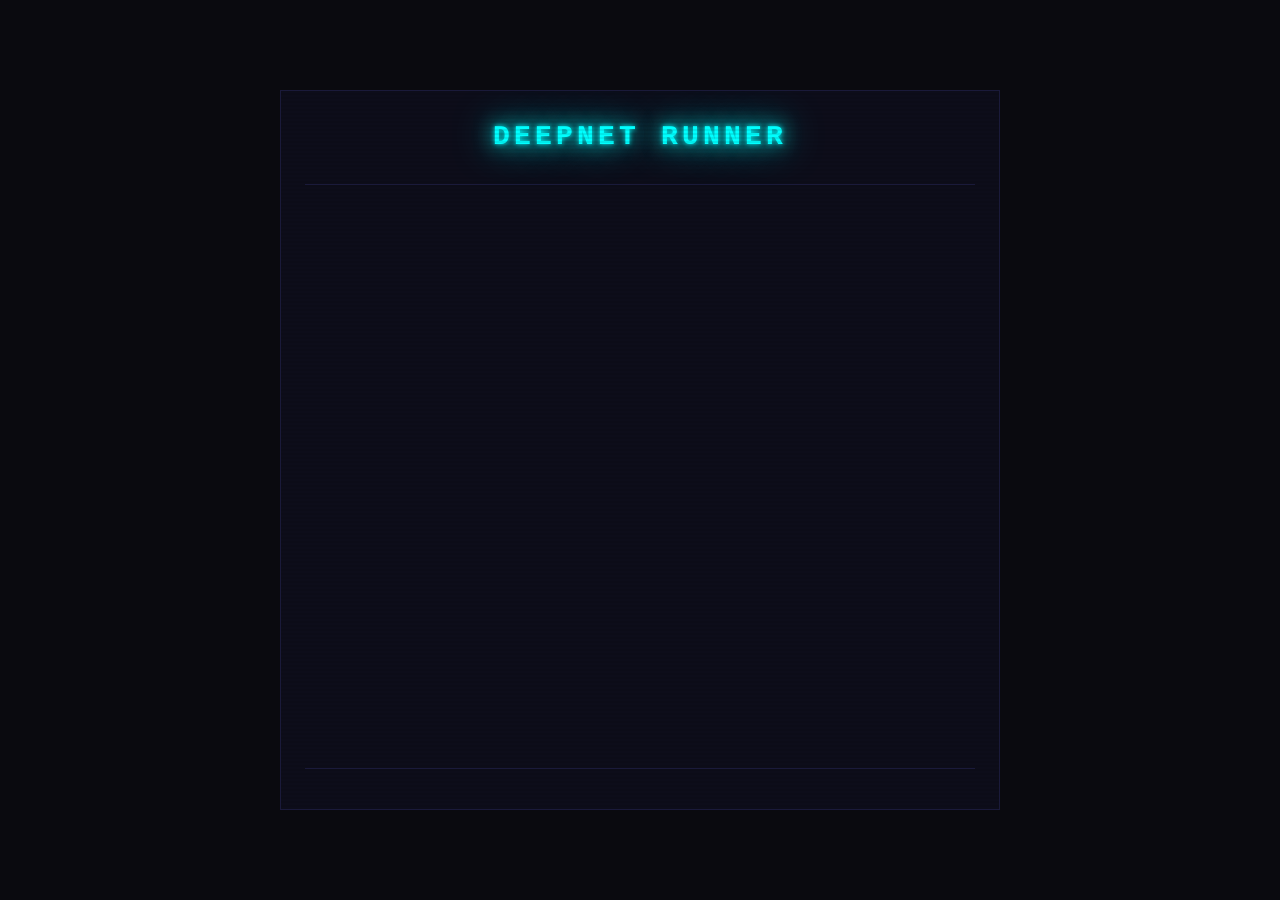
==== index.html @ 1d3aad5c "feat: project scaffold with cyberpunk design tokens and neon CSS" ====
<!DOCTYPE html>
<html lang="zh-CN">
<head>
  <meta charset="UTF-8">
  <meta name="viewport" content="width=device-width, initial-scale=1.0">
  <title>DeepNet Runner</title>
  <link rel="stylesheet" href="css/tokens.css">
  <link rel="stylesheet" href="css/neon.css">
  <link rel="stylesheet" href="css/game.css">
</head>
<body>
  <div id="game" class="crt">
    <header id="game-header">
      <h1 class="neon-text">DEEPNET RUNNER</h1>
      <div id="player-stats"></div>
    </header>
    <main id="game-output"></main>
    <footer id="game-input">
      <div id="choices"></div>
    </footer>
  </div>
  <script type="module" src="js/main.js"></script>
</body>
</html>
---- css/tokens.css ----
:root {
  /* Cyberpunk Palette */
  --color-bg: #0a0a0f;
  --color-bg-panel: #0d0d1a;
  --color-bg-hover: #1a1a2e;
  --color-cyan: #00ffff;
  --color-magenta: #ff00ff;
  --color-yellow: #ffff00;
  --color-green: #00ff88;
  --color-red: #ff3366;
  --color-text: #c0c0d0;
  --color-text-dim: #606080;

  /* Typography */
  --font-mono: 'Courier New', 'Consolas', monospace;
  --font-size-sm: 0.85rem;
  --font-size-base: 1rem;
  --font-size-lg: 1.25rem;
  --font-size-xl: 1.75rem;

  /* Spacing */
  --space-xs: 4px;
  --space-sm: 8px;
  --space-md: 16px;
  --space-lg: 24px;
  --space-xl: 32px;

  /* Borders */
  --border-dim: 1px solid #1a1a3a;
  --border-glow: 1px solid var(--color-cyan);

  /* Transitions */
  --duration-fast: 150ms;
  --duration-normal: 300ms;
  --ease-out: cubic-bezier(0.16, 1, 0.3, 1);
}
---- css/neon.css ----
/* Neon text glow */
.neon-text {
  color: var(--color-cyan);
  text-shadow:
    0 0 5px var(--color-cyan),
    0 0 20px var(--color-cyan),
    0 0 40px var(--color-cyan);
  font-family: var(--font-mono);
  letter-spacing: 0.15em;
}

.neon-text-magenta {
  color: var(--color-magenta);
  text-shadow:
    0 0 5px var(--color-magenta),
    0 0 20px var(--color-magenta);
}

/* CRT scanline overlay */
.crt {
  position: relative;
  overflow: hidden;
}

.crt::after {
  content: '';
  position: absolute;
  inset: 0;
  background: repeating-linear-gradient(
    transparent 0px,
    transparent 2px,
    rgba(0, 0, 0, 0.08) 2px,
    rgba(0, 0, 0, 0.08) 4px
  );
  pointer-events: none;
  z-index: 100;
}

/* Glitch effect for transitions */
@keyframes glitch {
  0% { transform: translate(0); }
  20% { transform: translate(-2px, 2px); }
  40% { transform: translate(2px, -2px); }
  60% { transform: translate(-1px, -1px); }
  80% { transform: translate(1px, 1px); }
  100% { transform: translate(0); }
}

.glitch {
  animation: glitch 0.3s ease;
}

/* Flickering effect */
@keyframes flicker {
  0%, 100% { opacity: 1; }
  50% { opacity: 0.8; }
}

.flicker {
  animation: flicker 2s infinite;
}

/* Typing cursor */
@keyframes blink-cursor {
  0%, 100% { opacity: 1; }
  50% { opacity: 0; }
}

.cursor::after {
  content: '█';
  animation: blink-cursor 1s infinite;
  color: var(--color-cyan);
}

/* Neon border glow */
.neon-border {
  border: var(--border-glow);
  box-shadow:
    0 0 5px rgba(0, 255, 255, 0.3),
    inset 0 0 5px rgba(0, 255, 255, 0.1);
}

/* Progress bar glow */
.bar-glow {
  box-shadow: 0 0 8px currentColor;
}
---- css/game.css ----
* {
  margin: 0;
  padding: 0;
  box-sizing: border-box;
}

body {
  background: var(--color-bg);
  color: var(--color-text);
  font-family: var(--font-mono);
  font-size: var(--font-size-base);
  line-height: 1.6;
  min-height: 100vh;
  display: flex;
  justify-content: center;
  align-items: center;
}

#game {
  width: 100%;
  max-width: 720px;
  min-height: 80vh;
  display: flex;
  flex-direction: column;
  padding: var(--space-lg);
  background: var(--color-bg-panel);
  border: var(--border-dim);
}

/* Header */
#game-header {
  padding-bottom: var(--space-md);
  border-bottom: var(--border-dim);
  margin-bottom: var(--space-md);
}

#game-header h1 {
  font-size: var(--font-size-xl);
  text-align: center;
  margin-bottom: var(--space-sm);
}

#player-stats {
  display: flex;
  gap: var(--space-lg);
  font-size: var(--font-size-sm);
}

.stat-bar {
  display: flex;
  align-items: center;
  gap: var(--space-xs);
}

.stat-bar .label {
  color: var(--color-text-dim);
  min-width: 3em;
}

.bar-track {
  width: 100px;
  height: 8px;
  background: #1a1a2e;
  border: 1px solid #2a2a4a;
}

.bar-fill {
  height: 100%;
  transition: width var(--duration-normal) var(--ease-out);
}

.bar-fill.hp { background: var(--color-green); color: var(--color-green); }
.bar-fill.ram { background: var(--color-cyan); color: var(--color-cyan); }

.stat-value {
  min-width: 4em;
  text-align: right;
  color: var(--color-text-dim);
}

/* Main output area */
#game-output {
  flex: 1;
  overflow-y: auto;
  padding: var(--space-md) 0;
  line-height: 1.8;
}

#game-output .room-title {
  color: var(--color-cyan);
  font-size: var(--font-size-lg);
  margin-bottom: var(--space-sm);
}

#game-output .room-desc {
  color: var(--color-text);
  margin-bottom: var(--space-md);
}

#game-output .event-text {
  color: var(--color-yellow);
  margin-bottom: var(--space-sm);
}

#game-output .combat-log {
  color: var(--color-red);
  margin-bottom: var(--space-xs);
}

#game-output .loot-text {
  color: var(--color-green);
}

/* Choice buttons */
#choices {
  display: flex;
  flex-direction: column;
  gap: var(--space-sm);
  padding-top: var(--space-md);
  border-top: var(--border-dim);
}

.choice-btn {
  background: transparent;
  border: var(--border-dim);
  color: var(--color-text);
  font-family: var(--font-mono);
  font-size: var(--font-size-base);
  padding: var(--space-sm) var(--space-md);
  text-align: left;
  cursor: pointer;
  transition: all var(--duration-fast) var(--ease-out);
}

.choice-btn:hover {
  background: var(--color-bg-hover);
  border-color: var(--color-cyan);
  color: var(--color-cyan);
  box-shadow: 0 0 10px rgba(0, 255, 255, 0.2);
}

.choice-btn:active {
  transform: scale(0.98);
}

/* Combat panel */
.combat-panel {
  border: var(--border-glow);
  padding: var(--space-md);
  margin: var(--space-md) 0;
}

.combat-title {
  color: var(--color-red);
  font-size: var(--font-size-lg);
  margin-bottom: var(--space-md);
}

.combatant {
  margin-bottom: var(--space-md);
}

.combatant-name {
  font-weight: bold;
  margin-bottom: var(--space-xs);
}

.combatant-name.player { color: var(--color-cyan); }
.combatant-name.enemy { color: var(--color-red); }

/* Node map display */
.node-map {
  display: flex;
  gap: var(--space-sm);
  flex-wrap: wrap;
  margin: var(--space-md) 0;
}

.node {
  padding: var(--space-xs) var(--space-sm);
  border: var(--border-dim);
  font-size: var(--font-size-sm);
}

.node.current {
  border-color: var(--color-cyan);
  color: var(--color-cyan);
  box-shadow: 0 0 8px rgba(0, 255, 255, 0.3);
}

.node.visited {
  color: var(--color-text-dim);
}

/* Inventory display */
.inventory-grid {
  display: grid;
  grid-template-columns: repeat(2, 1fr);
  gap: var(--space-sm);
  margin: var(--space-md) 0;
}

.inv-slot {
  border: var(--border-dim);
  padding: var(--space-sm);
  font-size: var(--font-size-sm);
}

.inv-slot .item-name {
  color: var(--color-green);
}

.inv-slot .item-stats {
  color: var(--color-text-dim);
  font-size: var(--font-size-sm);
}

/* Scrollbar */
#game-output::-webkit-scrollbar {
  width: 6px;
}

#game-output::-webkit-scrollbar-track {
  background: var(--color-bg);
}

#game-output::-webkit-scrollbar-thumb {
  background: #2a2a4a;
}

#game-output::-webkit-scrollbar-thumb:hover {
  background: var(--color-cyan);
}
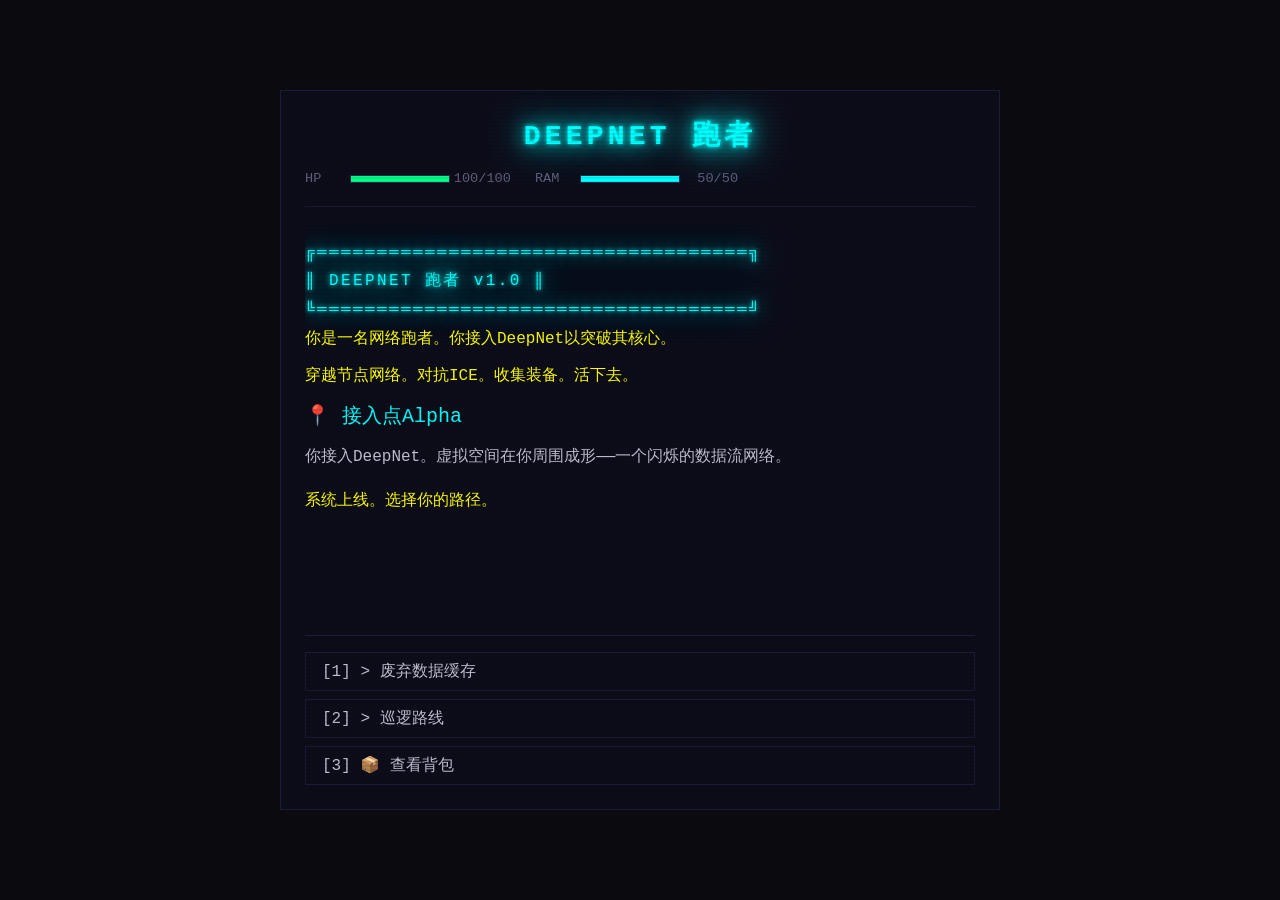
==== commit 416a6911: "i18n: 汉化游戏为中文" ====
--- a/index.html
+++ b/index.html
@@ -3,7 +3,7 @@
 <head>
   <meta charset="UTF-8">
   <meta name="viewport" content="width=device-width, initial-scale=1.0">
-  <title>DeepNet Runner</title>
+  <title>DeepNet 跑者</title>
   <link rel="stylesheet" href="css/tokens.css">
   <link rel="stylesheet" href="css/neon.css">
   <link rel="stylesheet" href="css/game.css">
@@ -11,12 +11,12 @@
 <body>
   <div id="game" class="crt">
     <header id="game-header">
-      <h1 class="neon-text">DEEPNET RUNNER</h1>
+      <h1 class="neon-text">DEEPNET 跑者</h1>
       <div id="player-stats"></div>
     </header>
-    <main id="game-output"></main>
+    <main id="game-output" aria-live="polite"></main>
     <footer id="game-input">
-      <div id="choices"></div>
+      <div id="choices" role="group" aria-label="Game choices"></div>
     </footer>
   </div>
   <script type="module" src="js/main.js"></script>
--- a/css/neon.css
+++ b/css/neon.css
@@ -84,3 +84,42 @@
 .bar-glow {
   box-shadow: 0 0 8px currentColor;
 }
+
+/* Screen shake on damage */
+@keyframes shake {
+  0%, 100% { transform: translate(0); }
+  25% { transform: translate(-4px, 2px); }
+  50% { transform: translate(4px, -2px); }
+  75% { transform: translate(-2px, 4px); }
+}
+
+.shake {
+  animation: shake 0.3s ease;
+}
+
+/* Damage flash */
+@keyframes damage-flash {
+  0% { background: rgba(255, 51, 102, 0.3); }
+  100% { background: transparent; }
+}
+
+.damage-flash {
+  animation: damage-flash 0.5s ease;
+}
+
+/* Level up glow pulse */
+@keyframes level-up-glow {
+  0% { box-shadow: 0 0 5px var(--color-cyan); }
+  50% { box-shadow: 0 0 30px var(--color-cyan), 0 0 60px var(--color-magenta); }
+  100% { box-shadow: 0 0 5px var(--color-cyan); }
+}
+
+.level-up {
+  animation: level-up-glow 1s ease;
+}
+
+/* Reduced motion support */
+@media (prefers-reduced-motion: reduce) {
+  .flicker, .glitch, .shake, .damage-flash, .level-up { animation: none; }
+  .cursor::after { animation: none; }
+}
--- a/css/game.css
+++ b/css/game.css
@@ -129,7 +129,10 @@
   padding: var(--space-sm) var(--space-md);
   text-align: left;
   cursor: pointer;
-  transition: all var(--duration-fast) var(--ease-out);
+  transition: background var(--duration-fast) var(--ease-out),
+              border-color var(--duration-fast) var(--ease-out),
+              color var(--duration-fast) var(--ease-out),
+              box-shadow var(--duration-fast) var(--ease-out);
 }
 
 .choice-btn:hover {
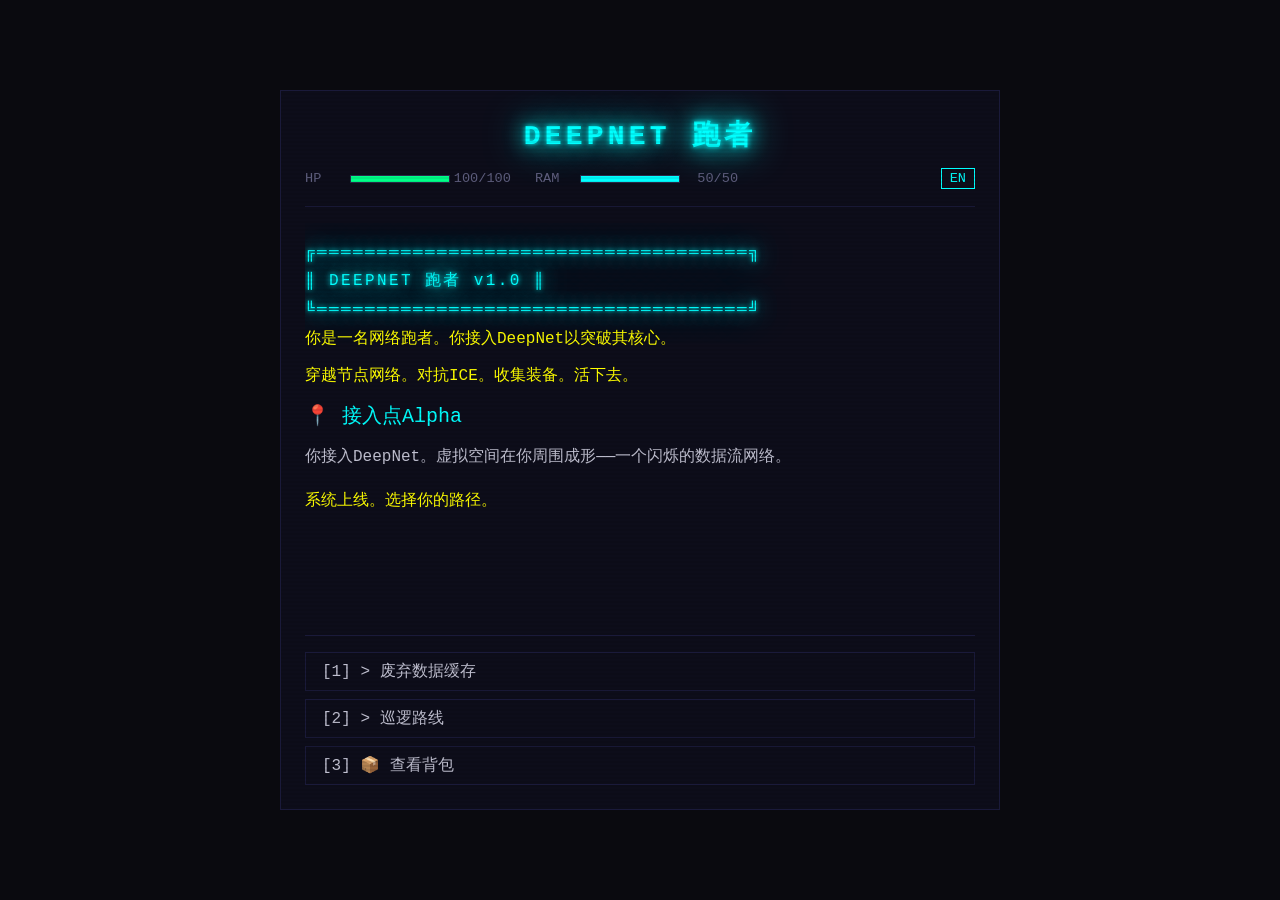
==== commit f72c8ed1: "feat: 添加中英文双语切换、Docker支持、扩展至5层关卡 - i18n系统：165个翻译键，支持中英文实时切换 - 语言切换按钮在状态栏右上角 - Docker容器化部署（nginx:alpi" ====
--- a/index.html
+++ b/index.html
@@ -1,5 +1,5 @@
 <!DOCTYPE html>
-<html lang="zh-CN">
+<html lang="zh-CN" id="html-root">
 <head>
   <meta charset="UTF-8">
   <meta name="viewport" content="width=device-width, initial-scale=1.0">
--- a/css/game.css
+++ b/css/game.css
@@ -44,6 +44,7 @@
   display: flex;
   gap: var(--space-lg);
   font-size: var(--font-size-sm);
+  align-items: center;
 }
 
 .stat-bar {
@@ -234,3 +235,27 @@
 #game-output::-webkit-scrollbar-thumb:hover {
   background: var(--color-cyan);
 }
+
+/* Language toggle */
+.lang-toggle {
+  background: transparent;
+  border: 1px solid var(--color-cyan);
+  color: var(--color-cyan);
+  font-family: var(--font-mono);
+  font-size: var(--font-size-sm);
+  padding: 2px 8px;
+  cursor: pointer;
+  margin-left: auto;
+  transition: all var(--duration-fast) var(--ease-out);
+  white-space: nowrap;
+}
+
+.lang-toggle:hover {
+  background: var(--color-cyan);
+  color: var(--color-bg);
+  box-shadow: 0 0 10px rgba(0, 255, 255, 0.3);
+}
+
+.lang-toggle:active {
+  transform: scale(0.95);
+}
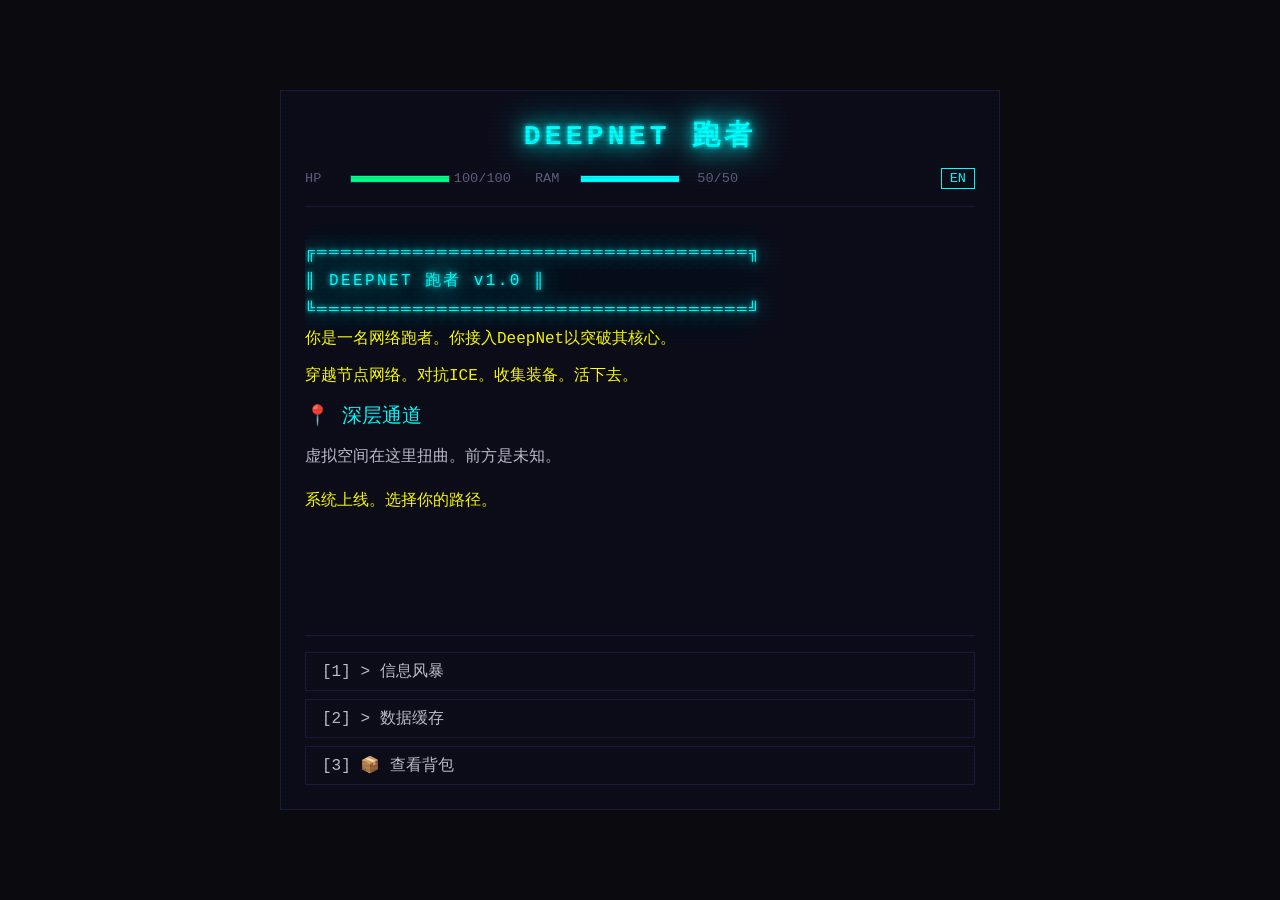
==== commit 8df3bf96: "fix: 修复安全漏洞 — XSS、Dockerfile、CSP、debug 后门 - renderer.js: innerHTML 全部替换为安全 DOM API (textContent/crea" ====
--- a/index.html
+++ b/index.html
@@ -3,6 +3,9 @@
 <head>
   <meta charset="UTF-8">
   <meta name="viewport" content="width=device-width, initial-scale=1.0">
+  <meta http-equiv="Content-Security-Policy" content="default-src 'self'; script-src 'self'; style-src 'self' 'unsafe-inline'; img-src 'self' data:; font-src 'self'; connect-src 'self'; frame-src 'none'; object-src 'none'; base-uri 'self'; form-action 'self'">
+  <meta http-equiv="X-Content-Type-Options" content="nosniff">
+  <meta name="referrer" content="strict-origin-when-cross-origin">
   <title>DeepNet 跑者</title>
   <link rel="stylesheet" href="css/tokens.css">
   <link rel="stylesheet" href="css/neon.css">
